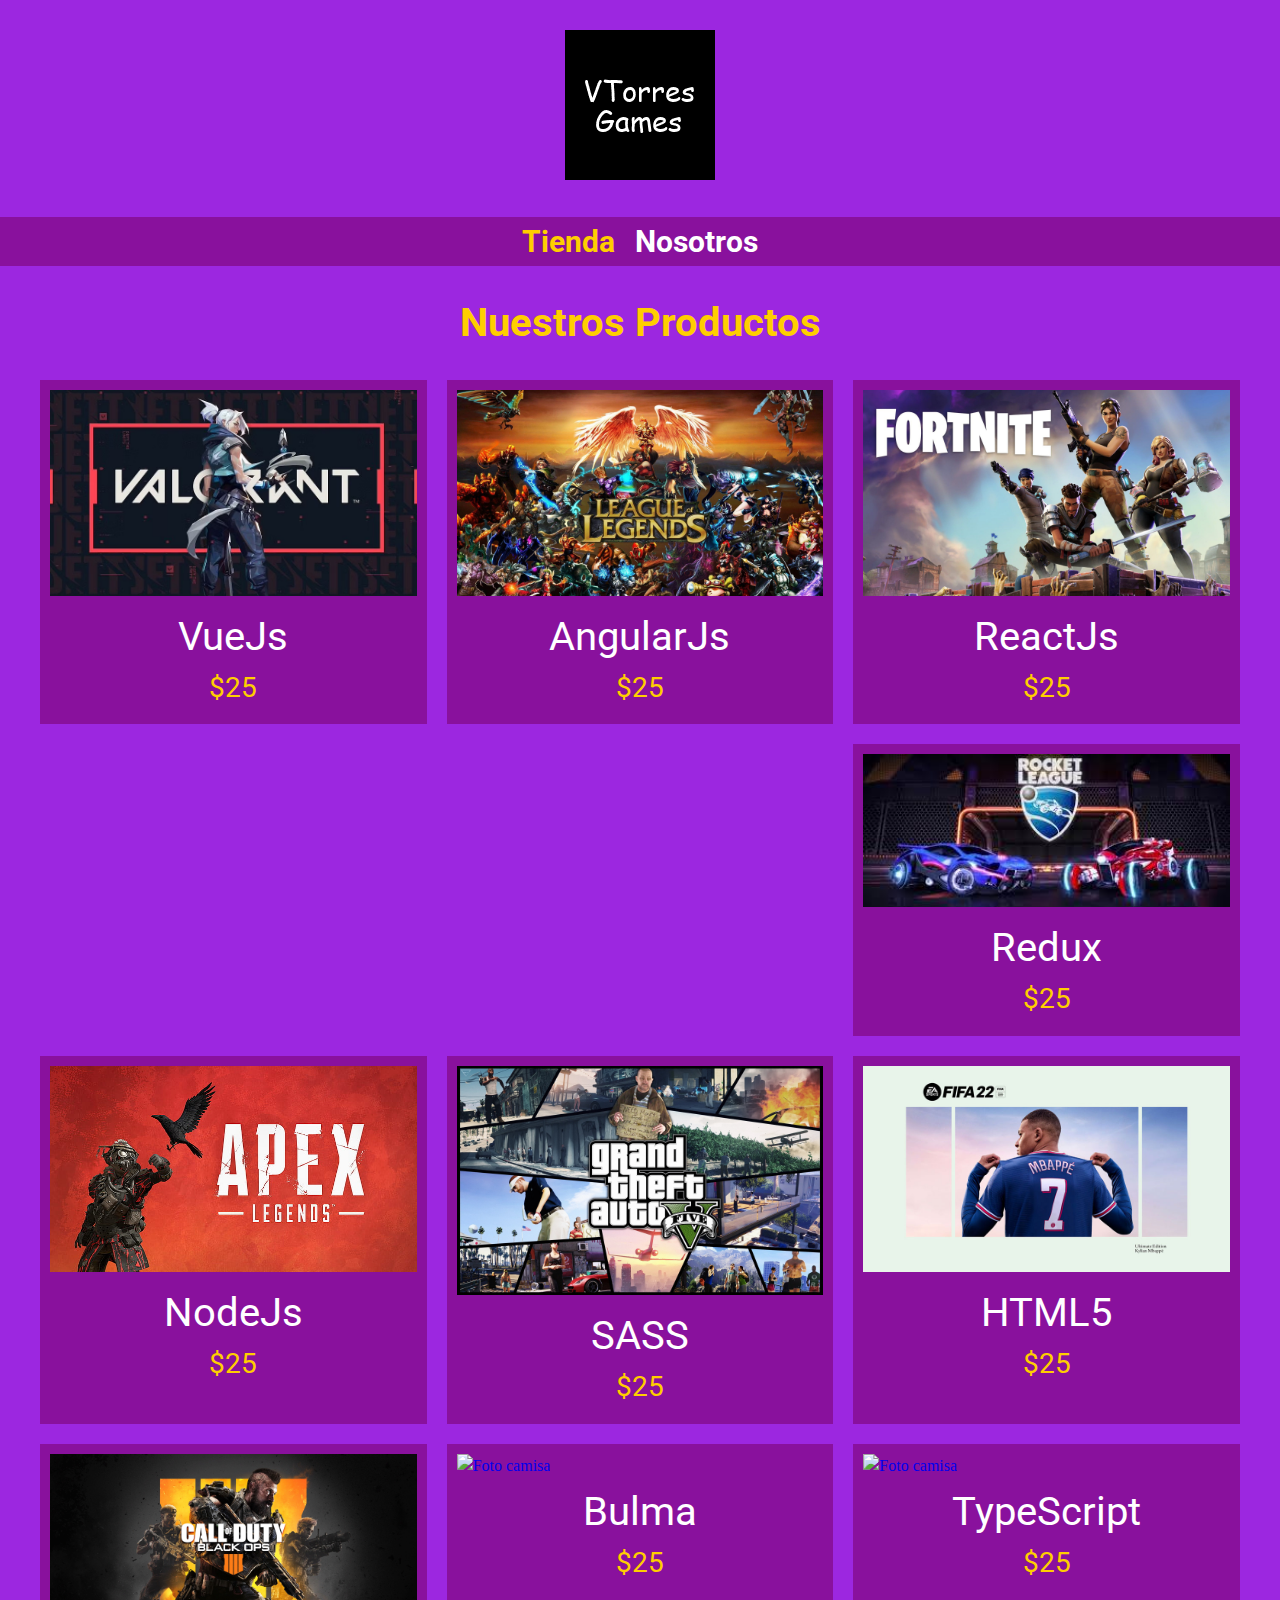
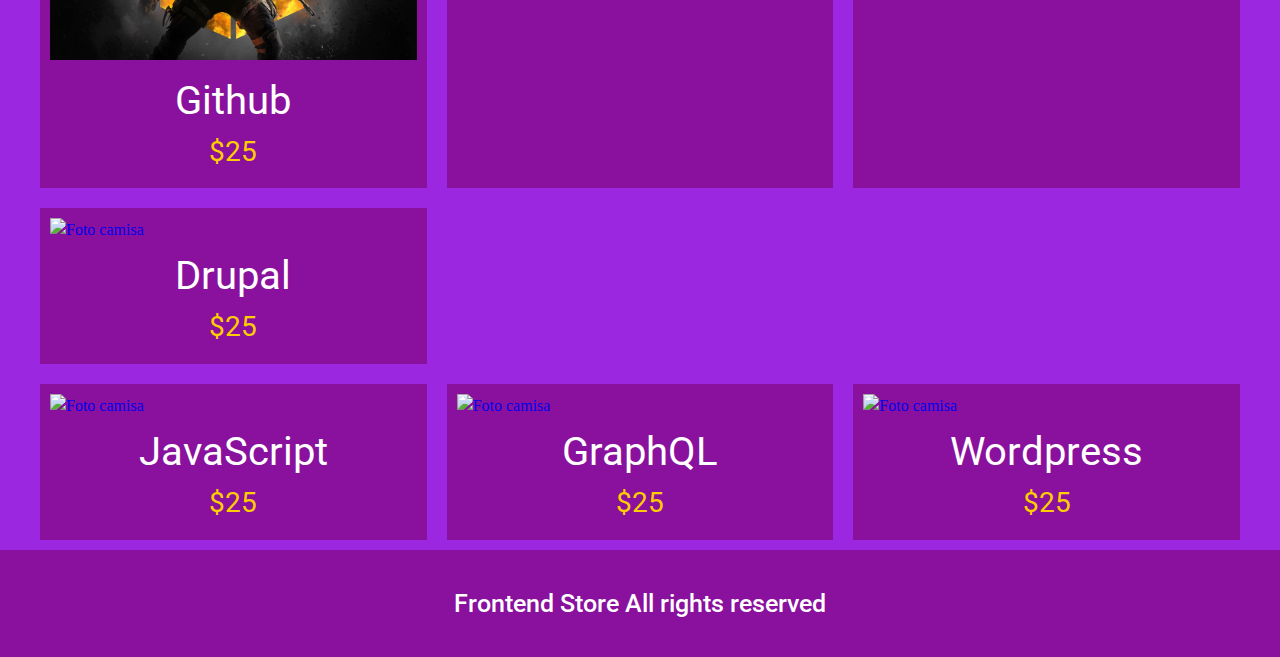
==== index.html @ 1ce29e60 "first commit" ====
<!DOCTYPE html>
<html lang="en">
<head>
    <meta charset="UTF-8">
    <meta http-equiv="X-UA-Compatible" content="IE=edge">
    <meta name="viewport" content="width=device-width, initial-scale=1.0">
    <title>Frontend Page Store</title>
    <link rel="stylesheet" href="/css/normalize.css">
    <link rel="preconnect" href="https://fonts.googleapis.com">
    <link rel="preconnect" href="https://fonts.gstatic.com" crossorigin>
    <link href="https://fonts.googleapis.com/css2?family=Roboto:ital,wght@1,300&display=swap" rel="stylesheet">
    <link rel="stylesheet" href="/css/style.css">
    
</head>
<body>
    <header class="header">
        <a href="index.html">
            <img class="header__logo" src="/img/logo.png" alt="Logo Tienda">
        </a>
    </header>

    <nav class="nav">
        <a class="nav__link nav__link--active" href="index.html">Tienda</a>
        <a class="nav__link " href="nosotros.html">Nosotros</a>
    </nav>

    <main class="container">
        <h1>Nuestros Productos</h1>
        <div class="grid">
            <!-- product -->
            <div class="product">
                <a href="productos.html">
                    <img class="product__img" src="/img/1.jpg" alt="Foto camisa">
                </a>
                <div class="product__information">
                    <p class="product__name">VueJs</p>
                    <p class="product__price">$25</p>
                </div>
            </div>

             <!-- product -->
             <div class="product">
                <a href="productos.html">
                    <img class="product__img" src="/img/2.jpg" alt="Foto camisa">
                </a>
                <div class="product__information">
                    <p class="product__name">AngularJs</p>
                    <p class="product__price">$25</p>
                </div>
            </div>

             <!-- product -->
             <div class="product">
                <a href="productos.html">
                    <img class="product__img" src="/img/3.jpg" alt="Foto camisa">
                </a>
                <div class="product__information">
                    <p class="product__name">ReactJs</p>
                    <p class="product__price">$25</p>
                </div>
            </div>

             <!-- product -->
             <div class="product">
                <a href="productos.html">
                    <img class="product__img" src="/img/4.jpg" alt="Foto camisa">
                </a>
                <div class="product__information">
                    <p class="product__name">Redux</p>
                    <p class="product__price">$25</p>
                </div>
            </div>

             <!-- product -->
             <div class="product">
                <a href="productos.html">
                    <img class="product__img" src="/img/5.jpg" alt="Foto camisa">
                </a>
                <div class="product__information">
                    <p class="product__name">NodeJs</p>
                    <p class="product__price">$25</p>
                </div>
            </div>

             <!-- product -->
             <div class="product">
                <a href="productos.html">
                    <img class="product__img" src="/img/6.jpg" alt="Foto camisa">
                </a>
                <div class="product__information">
                    <p class="product__name">SASS</p>
                    <p class="product__price">$25</p>
                </div>
            </div>

             <!-- product -->
             <div class="product">
                <a href="productos.html">
                    <img class="product__img" src="/img/7.jpg" alt="Foto camisa">
                </a>
                <div class="product__information">
                    <p class="product__name">HTML5</p>
                    <p class="product__price">$25</p>
                </div>
            </div>

             <!-- product -->
             <div class="product">
                <a href="productos.html">
                    <img class="product__img" src="/img/8.jpg" alt="Foto camisa">
                </a>
                <div class="product__information">
                    <p class="product__name">Github</p>
                    <p class="product__price">$25</p>
                </div>
            </div>

             <!-- product -->
             <div class="product">
                <a href="productos.html">
                    <img class="product__img" src="/img/9.jpg" alt="Foto camisa">
                </a>
                <div class="product__information">
                    <p class="product__name">Bulma</p>
                    <p class="product__price">$25</p>
                </div>
            </div>

             <!-- product -->
             <div class="product">
                <a href="productos.html">
                    <img class="product__img" src="/img/10.jpg" alt="Foto camisa">
                </a>
                <div class="product__information">
                    <p class="product__name">TypeScript</p>
                    <p class="product__price">$25</p>
                </div>
            </div>

             <!-- product -->
             <div class="product">
                <a href="productos.html">
                    <img class="product__img" src="/img/11.jpg" alt="Foto camisa">
                </a>
                <div class="product__information">
                    <p class="product__name">Drupal</p>
                    <p class="product__price">$25</p>
                </div>
            </div>

             <!-- product -->
             <div class="product">
                <a href="productos.html">
                    <img class="product__img" src="/img/12.jpg" alt="Foto camisa">
                </a>
                <div class="product__information">
                    <p class="product__name">JavaScript</p>
                    <p class="product__price">$25</p>
                </div>
            </div>

             <!-- product -->
             <div class="product">
                <a href="productos.html">
                    <img class="product__img" src="/img/13.jpg" alt="Foto camisa">
                </a>
                <div class="product__information">
                    <p class="product__name">GraphQL</p>
                    <p class="product__price">$25</p>
                </div>
            </div>

             <!-- product -->
             <div class="product">
                <a href="productos.html">
                    <img class="product__img" src="/img/14.jpg" alt="Foto camisa">
                </a>
                <div class="product__information">
                    <p class="product__name">Wordpress</p>
                    <p class="product__price">$25</p>
                </div>
            </div>

            <div class="grafico grafico--camisas"></div>
            <div class="grafico grafico--node"></div>
            


        </div>

    </main>

    <footer class="footer">
        <p class="footer__text">Frontend Store All rights reserved</p>
    </footer>

    
</body>
</html>
---- css/style.css ----
:root
{
    /*Colors*/
    --primary: #9C27E0;
    --Darkprimary: #89119D;
    --Second: #FFCE00;
    --DarkSecond: rgb(233,287,2);
    --white: #FFF;
    --Black: #000;

    /*Principal Fonts*/
    --PrincipalFont: 'Roboto', sans-serif;;
}


html
{
    box-sizing: border-box;
    font-size: 62.5%; /*Para que 10px sea = 1rem*/
}

*, *:before, *:after
{
    box-sizing: inherit;
}

    /*Global*/
body
{
    background-color: var(--primary);
    font-size: 1.6rem;
    line-height: 1.5;
}

p
{
    font-size: 1.8rem;
    font-family: Arial, Helvetica, sans-serif;
    color: var(--white);
}

a
{
    text-decoration: none;
}

img
{
    max-width: 100%;
}

.container
{
    max-width: 120rem;
    margin: 0 auto;
}

h1, h2, h3
{
    text-align: center;
    color: var(--Second);
    font-family: var(--PrincipalFont);
}

h1
{
    font-size: 4rem;
}

h2
{
    font-size: 3.2rem;
}

h3
{
    font-size: 2.4rem;
}

/*Header*/
.header
{
    display: flex;
    justify-content: center;
}

.header__logo
{
    margin: 3rem 0 ;
}

/*Footer*/
.footer
{
    background-color: var(--Darkprimary);
    padding: 1rem 0;
    margin-top: 1rem;
    
}

.footer__text
{
    text-align: center;
    font-family: var(--PrincipalFont);
    font-size: 2.5rem;
    font-weight: 500;
}

/*Nav*/

.nav
{
    background-color: var(--Darkprimary);
    padding: .2rem 0;
    display: flex;
    justify-content: center;
    gap: 2rem;
}

.nav__link
{
  font-family: var(--PrincipalFont); 
  color: var(--white);
  font-size: 3rem;
  font-weight: 700;
}

.nav__link--active,
.nav__link:hover
{
    color: var(--Second);
}


/*Grid*/
.grid
{
    display: grid;
    grid-template-columns: repeat(2, 1fr);
    gap: 2rem;
}

@media (min-width: 768px) 
{
    .grid
    {
        grid-template-columns: repeat(3, 1fr); 
    }    
}

/*Products*/
.product
{
    background-color: var(--Darkprimary);
    padding: 1rem;
}

.product__img
{
    width: 100%;
}

/*.product__information
{
    

}*/

.product__name
{
    font-size: 4rem;
    

}

.product__price
{
    font-size: 2.8rem;
    color: var(--Second);

}

.product__name,
.product__price
{
    font-family: var(--PrincipalFont);
    margin: 1rem 0;
    text-align: center;
    line-height: 1.2;
}

.grafico
{
    min-width: 30rem;
    background-repeat: no-repeat;
    background-size: cover;
    grid-column: 1 / 3;
}

.grafico--camisas
{
    grid-row: 2 / 3;
    background-image: url(/img/grafico1.jpg);

}

.grafico--node
{
    background-image: url(/img/grafico2.jpg);
    grid-row: 8 / 9;
}

@media (min-width: 768px) 
{
    .grafico--node
{
    grid-row: 5 / 6;
    grid-column: 2 / 4;

}
}

/* nosotros */

.informacion
{
    margin: auto 2rem ;
    display: grid;
    grid-template-columns: repeat(2, 1fr);
    justify-content: center;
    gap: 1rem;
}

@media (max-width: 768px) 
{
    .informacion
{
    display: grid;
    grid-template-columns: 1fr;
   
    
    gap: 1rem;
}
    
}

.informacion__img
{
    width: 100%;
    border-radius: 2rem;
}

.informacion__texto
{
    width: 100%;

}

.iconos
{
    display: grid;
    grid-template-columns: repeat(4, 1fr);
    grid-template-rows: 1fr;
    
}

@media (max-width: 768px ) 
{
    .iconos
{
    grid-template-columns: repeat(2, 1fr);
    grid-template-rows: repeat(2, 1fr);
    align-items: center;
    justify-content: center;
    
}
}

.iconos__icono
{
   width: 100%;
  
}

.h2__ayuda
{
    text-transform: uppercase;
    font-weight: 700;
    font-family: 'Franklin Gothic Medium', 'Arial Narrow', Arial, sans-serif;
}
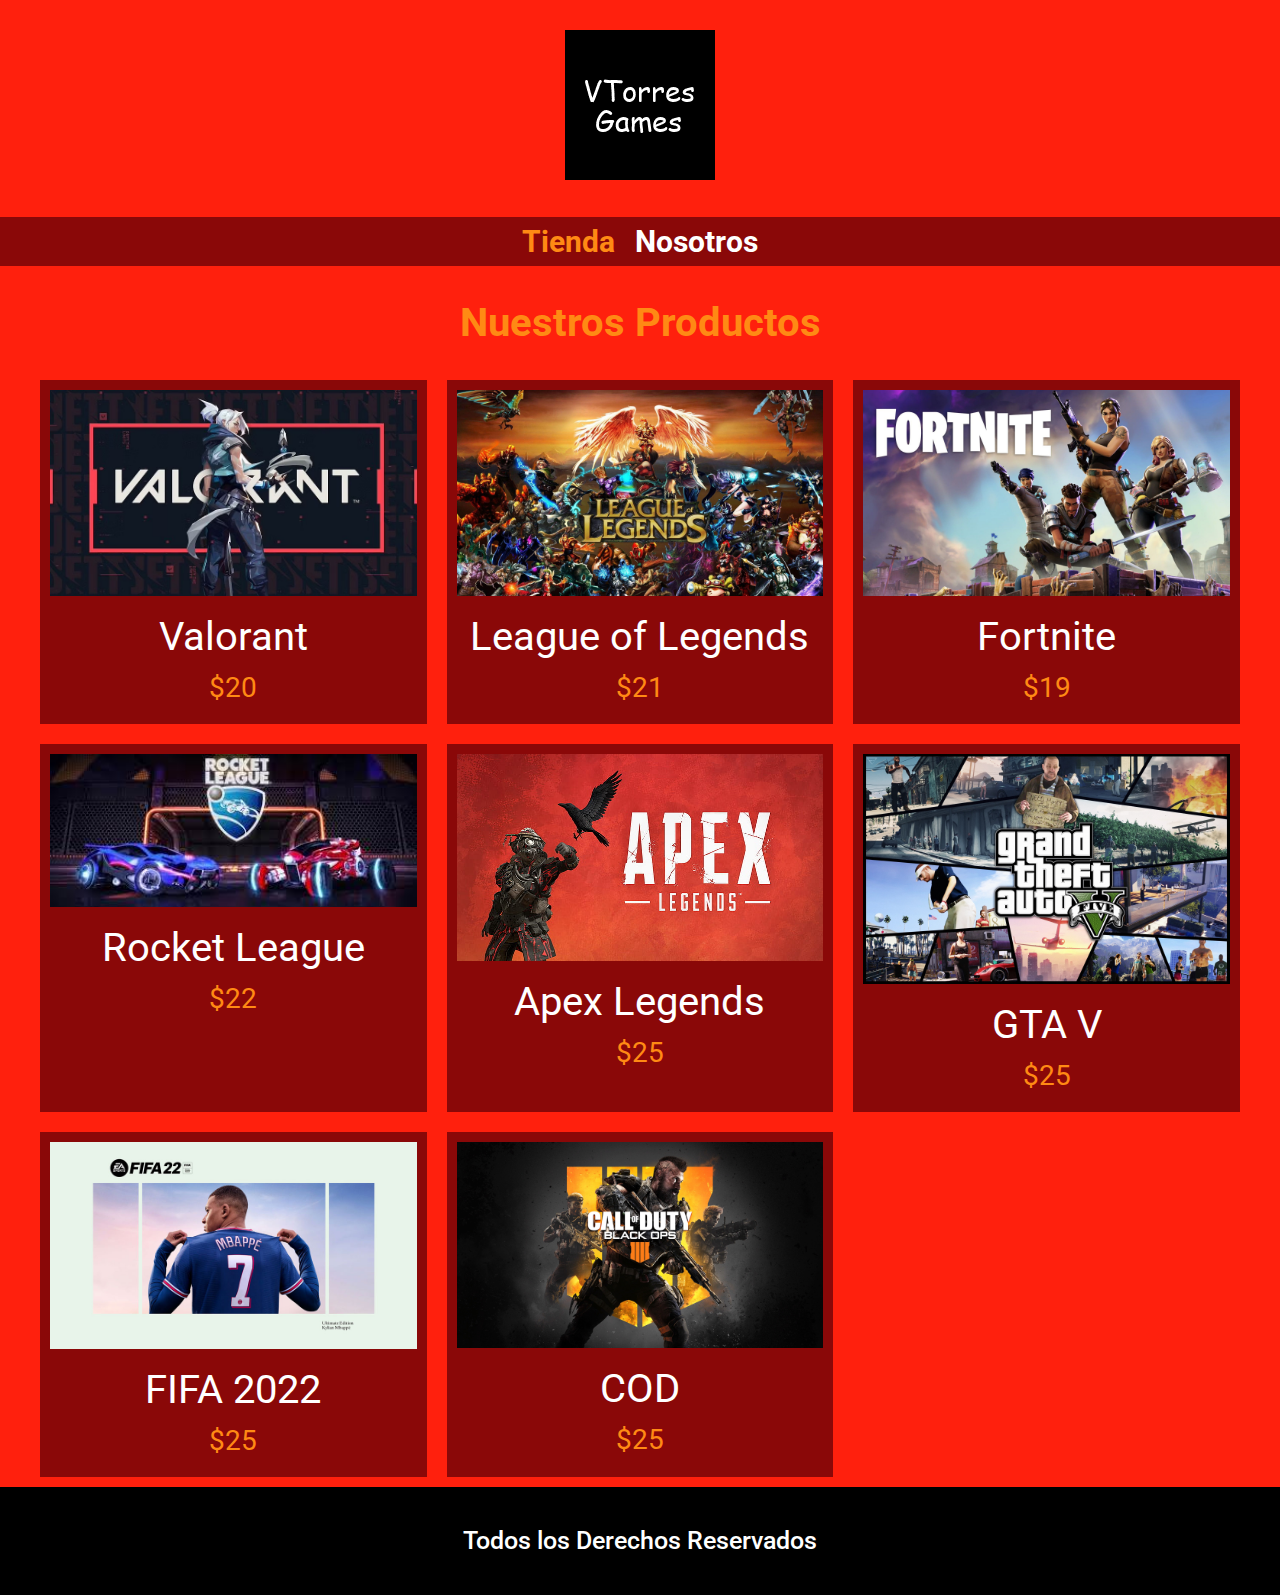
==== commit 4bb82563: "final" ====
--- a/index.html
+++ b/index.html
@@ -4,7 +4,7 @@
     <meta charset="UTF-8">
     <meta http-equiv="X-UA-Compatible" content="IE=edge">
     <meta name="viewport" content="width=device-width, initial-scale=1.0">
-    <title>Frontend Page Store</title>
+    <title>VTorres Games</title>
     <link rel="stylesheet" href="/css/normalize.css">
     <link rel="preconnect" href="https://fonts.googleapis.com">
     <link rel="preconnect" href="https://fonts.gstatic.com" crossorigin>
@@ -33,8 +33,8 @@
                     <img class="product__img" src="/img/1.jpg" alt="Foto camisa">
                 </a>
                 <div class="product__information">
-                    <p class="product__name">VueJs</p>
-                    <p class="product__price">$25</p>
+                    <p class="product__name">Valorant</p>
+                    <p class="product__price">$20</p>
                 </div>
             </div>
 
@@ -44,8 +44,8 @@
                     <img class="product__img" src="/img/2.jpg" alt="Foto camisa">
                 </a>
                 <div class="product__information">
-                    <p class="product__name">AngularJs</p>
-                    <p class="product__price">$25</p>
+                    <p class="product__name">League of Legends</p>
+                    <p class="product__price">$21</p>
                 </div>
             </div>
 
@@ -55,8 +55,8 @@
                     <img class="product__img" src="/img/3.jpg" alt="Foto camisa">
                 </a>
                 <div class="product__information">
-                    <p class="product__name">ReactJs</p>
-                    <p class="product__price">$25</p>
+                    <p class="product__name">Fortnite</p>
+                    <p class="product__price">$19</p>
                 </div>
             </div>
 
@@ -66,8 +66,8 @@
                     <img class="product__img" src="/img/4.jpg" alt="Foto camisa">
                 </a>
                 <div class="product__information">
-                    <p class="product__name">Redux</p>
-                    <p class="product__price">$25</p>
+                    <p class="product__name">Rocket League</p>
+                    <p class="product__price">$22</p>
                 </div>
             </div>
 
@@ -77,7 +77,7 @@
                     <img class="product__img" src="/img/5.jpg" alt="Foto camisa">
                 </a>
                 <div class="product__information">
-                    <p class="product__name">NodeJs</p>
+                    <p class="product__name">Apex Legends</p>
                     <p class="product__price">$25</p>
                 </div>
             </div>
@@ -88,7 +88,7 @@
                     <img class="product__img" src="/img/6.jpg" alt="Foto camisa">
                 </a>
                 <div class="product__information">
-                    <p class="product__name">SASS</p>
+                    <p class="product__name">GTA V</p>
                     <p class="product__price">$25</p>
                 </div>
             </div>
@@ -99,7 +99,7 @@
                     <img class="product__img" src="/img/7.jpg" alt="Foto camisa">
                 </a>
                 <div class="product__information">
-                    <p class="product__name">HTML5</p>
+                    <p class="product__name">FIFA 2022</p>
                     <p class="product__price">$25</p>
                 </div>
             </div>
@@ -110,75 +110,23 @@
                     <img class="product__img" src="/img/8.jpg" alt="Foto camisa">
                 </a>
                 <div class="product__information">
-                    <p class="product__name">Github</p>
+                    <p class="product__name">COD</p>
                     <p class="product__price">$25</p>
                 </div>
             </div>
 
-             <!-- product -->
-             <div class="product">
-                <a href="productos.html">
-                    <img class="product__img" src="/img/9.jpg" alt="Foto camisa">
-                </a>
-                <div class="product__information">
-                    <p class="product__name">Bulma</p>
-                    <p class="product__price">$25</p>
-                </div>
+             
             </div>
 
-             <!-- product -->
-             <div class="product">
-                <a href="productos.html">
-                    <img class="product__img" src="/img/10.jpg" alt="Foto camisa">
-                </a>
-                <div class="product__information">
-                    <p class="product__name">TypeScript</p>
-                    <p class="product__price">$25</p>
-                </div>
-            </div>
+         
 
-             <!-- product -->
-             <div class="product">
-                <a href="productos.html">
-                    <img class="product__img" src="/img/11.jpg" alt="Foto camisa">
-                </a>
-                <div class="product__information">
-                    <p class="product__name">Drupal</p>
-                    <p class="product__price">$25</p>
-                </div>
-            </div>
+             
 
-             <!-- product -->
-             <div class="product">
-                <a href="productos.html">
-                    <img class="product__img" src="/img/12.jpg" alt="Foto camisa">
-                </a>
-                <div class="product__information">
-                    <p class="product__name">JavaScript</p>
-                    <p class="product__price">$25</p>
-                </div>
-            </div>
+         
 
-             <!-- product -->
-             <div class="product">
-                <a href="productos.html">
-                    <img class="product__img" src="/img/13.jpg" alt="Foto camisa">
-                </a>
-                <div class="product__information">
-                    <p class="product__name">GraphQL</p>
-                    <p class="product__price">$25</p>
-                </div>
-            </div>
+           
 
-             <!-- product -->
-             <div class="product">
-                <a href="productos.html">
-                    <img class="product__img" src="/img/14.jpg" alt="Foto camisa">
-                </a>
-                <div class="product__information">
-                    <p class="product__name">Wordpress</p>
-                    <p class="product__price">$25</p>
-                </div>
+             
             </div>
 
             <div class="grafico grafico--camisas"></div>
@@ -191,7 +139,7 @@
     </main>
 
     <footer class="footer">
-        <p class="footer__text">Frontend Store All rights reserved</p>
+        <p class="footer__text">Todos los Derechos Reservados</p>
     </footer>
 
     
--- a/css/style.css
+++ b/css/style.css
@@ -1,10 +1,10 @@
 :root
 {
     /*Colors*/
-    --primary: #9C27E0;
-    --Darkprimary: #89119D;
-    --Second: #FFCE00;
-    --DarkSecond: rgb(233,287,2);
+    --primary: #ff200d;
+    --Darkprimary:#8a0808;
+    --Second: #ff8a14;
+    --DarkSecond: #f37600;
     --white: #FFF;
     --Black: #000;
 
@@ -256,36 +256,10 @@
 
 }
 
-.iconos
-{
-    display: grid;
-    grid-template-columns: repeat(4, 1fr);
-    grid-template-rows: 1fr;
-    
-}
-
-@media (max-width: 768px ) 
-{
-    .iconos
-{
-    grid-template-columns: repeat(2, 1fr);
-    grid-template-rows: repeat(2, 1fr);
-    align-items: center;
-    justify-content: center;
-    
-}
-}
-
-.iconos__icono
-{
-   width: 100%;
-  
-}
-
-.h2__ayuda
-{
-    text-transform: uppercase;
-    font-weight: 700;
-    font-family: 'Franklin Gothic Medium', 'Arial Narrow', Arial, sans-serif;
-}
-
+
+
+
+.footer
+{
+background-color: #000;
+}